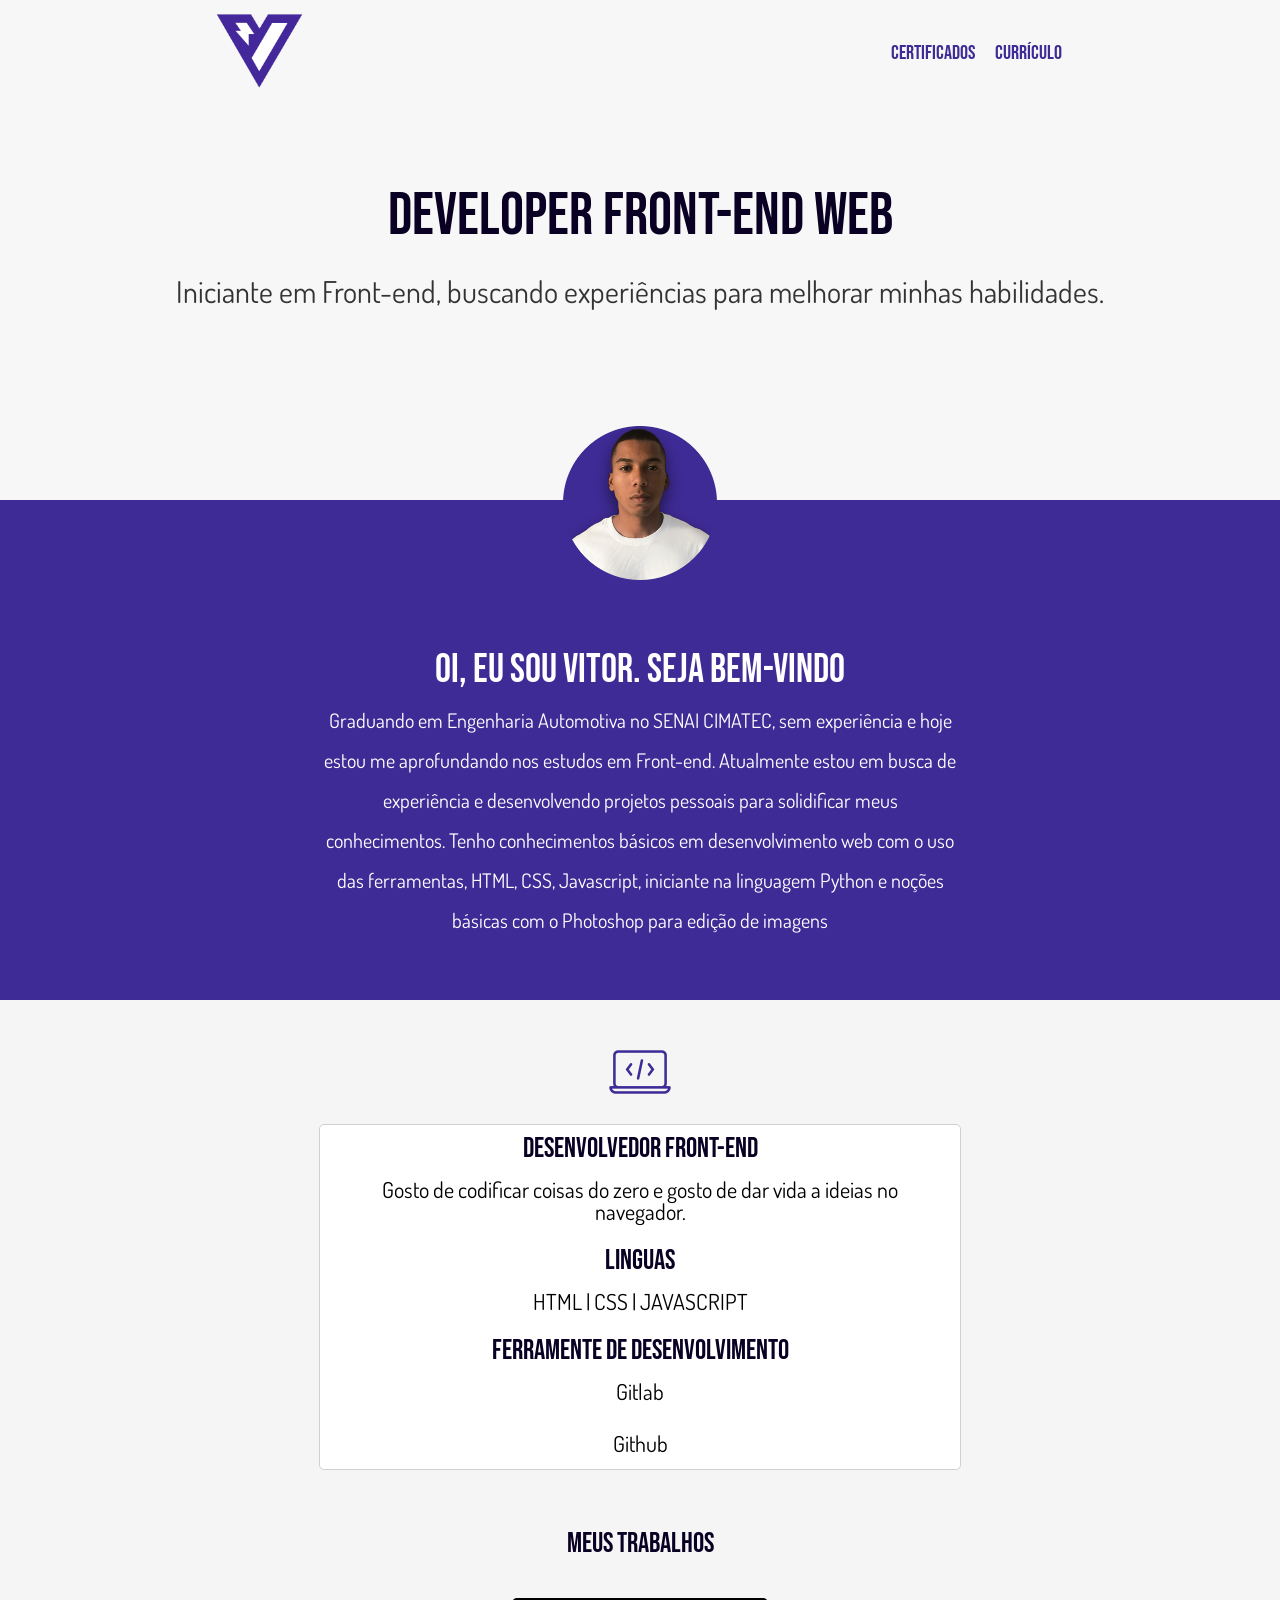
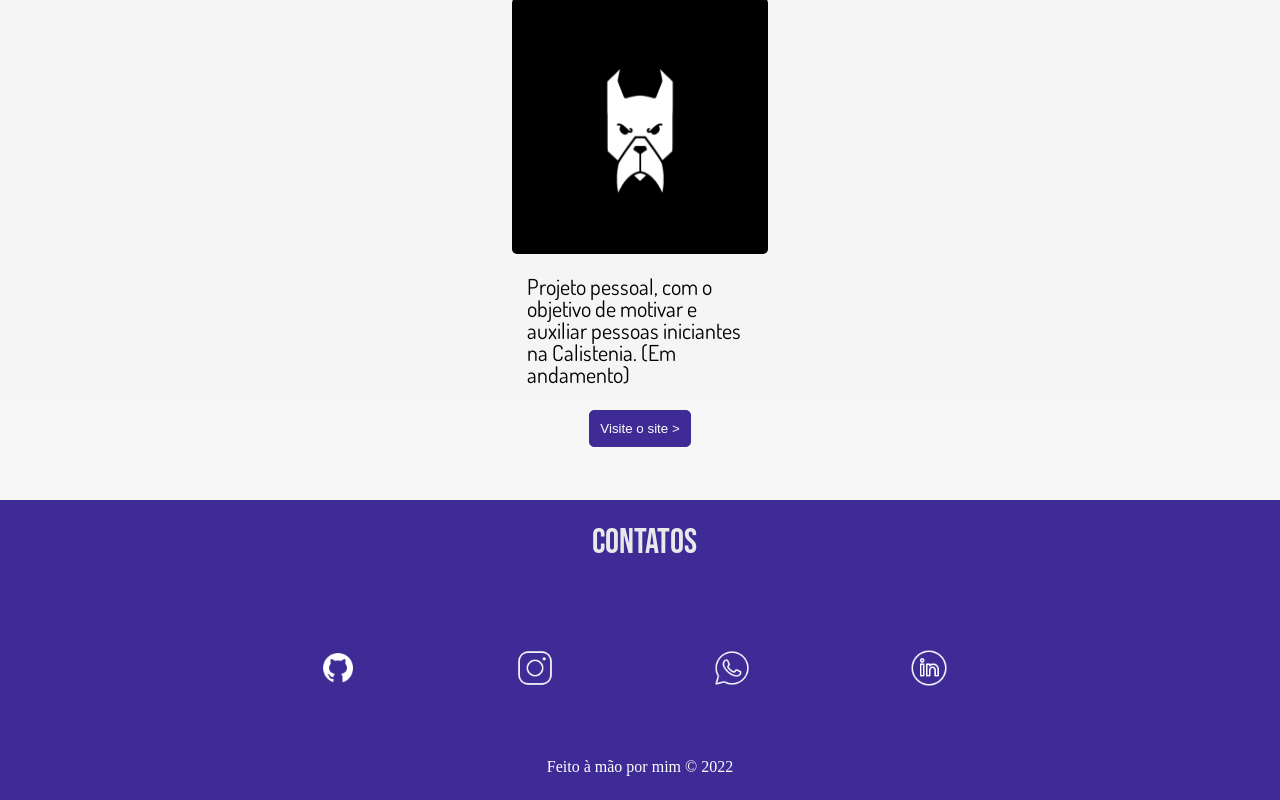
==== index.html @ d1827b07 "portfolio" ====
<!DOCTYPE html>
<html lang="en">
  <head>
    <link rel="preconnect" href="https://fonts.googleapis.com" />
    <link rel="preconnect" href="https://fonts.gstatic.com" crossorigin />
    <link
      href="https://fonts.googleapis.com/css2?family=Bebas+Neue&display=swap"
      rel="stylesheet"
    />
    <link rel="preconnect" href="https://fonts.googleapis.com" />
    <link rel="preconnect" href="https://fonts.gstatic.com" crossorigin />
    <link
      href="https://fonts.googleapis.com/css2?family=Source+Code+Pro:wght@600&display=swap"
      rel="stylesheet"
    />
    <link rel="preconnect" href="https://fonts.googleapis.com" />
    <link rel="preconnect" href="https://fonts.gstatic.com" crossorigin />
    <link
      href="https://fonts.googleapis.com/css2?family=Dosis:wght@300&display=swap"
      rel="stylesheet"
    />
    <link rel="preconnect" href="https://fonts.googleapis.com" />
    <link rel="preconnect" href="https://fonts.gstatic.com" crossorigin />
    <link
      href="https://fonts.googleapis.com/css2?family=Open+Sans:wght@800&display=swap"
      rel="stylesheet"
    />
    <link rel="preconnect" href="https://fonts.googleapis.com" />
    <link rel="preconnect" href="https://fonts.gstatic.com" crossorigin />
    <link
      href="https://fonts.googleapis.com/css2?family=Akshar&display=swap"
      rel="stylesheet"
    />
    <meta charset="UTF-8" />
    <meta http-equiv="X-UA-Compatible" content="IE=edge" />
    <meta name="viewport" content="width=device-width, initial-scale=1.0" />
    <link rel="icon" href="images/logo-vitoroficial.jpg" />
    <link rel="stylesheet" type="text/css" href="reset.css" />
    <link rel="stylesheet" type="text/css" href="style.css" />
    <link rel="stylesheet" media="max-width: 480px" href="style.css" />
    <title>Portfolio</title>
  </head>
  <body>
    <header>
      <section class="container0">
        <div class="menu">
          <div class="logo-oficialvitor">
            <img class="vitoroficial" src="images/logoficial.jpg" alt="" />
          </div>

          <ul class="items">
            <li class="item-margin">
              <a class="link-items" href="">CERTIFICADOS</a>
            </li>
            <li class="item-margin">
              <a
                class="link-items"
                href="download/curriculoVitor.pdf"
                download="Currículo Vitor 2022"
                >CURRÍCULO</a
              >
            </li>
          </ul>
        </div>

        <div class="intro">
          <p class="titulo-principal"><br />Developer Front-end Web</p>
          <p class="subtitulo-principal">
            <br />Iniciante em Front-end, buscando experiências para melhorar
            minhas habilidades.
          </p>
        </div>

        <div class="foto-perfil">
          <img class="vitor-perfil" src="images/profile-pic.png" alt="" />
        </div>
      </section>
    </header>

    <main>
      <section class="container1">
        <div class="sobre">
          <h1 class="titulo-sobre">Oi, eu sou Vitor. Seja bem-vindo</h1>
          <p class="texto-sobre">
            Graduando em Engenharia Automotiva no SENAI CIMATEC, sem experiência
            e hoje<br /><br />
            estou me aprofundando nos estudos em Front-end. Atualmente estou em
            busca de<br /><br />
            experiência e desenvolvendo projetos pessoais para solidificar
            meus<br /><br />
            conhecimentos. Tenho conhecimentos básicos em desenvolvimento web
            com o uso<br /><br />
            das ferramentas, HTML, CSS, Javascript, iniciante na linguagem
            Python e noções<br /><br />
            básicas com o Photoshop para edição de imagens
          </p>
        </div>
      </section>

      <section class="container2">
        <div class="box-icone-programacao">
          <img
            class="icon-programacao"
            src="images/icons8-codificação-laptop-64.png"
            alt=""
          />
        </div>

        <div class="box-info">
          <div class="box-info-texto">
            <h1 class="titulos">Desenvolvedor Front-end</h1>

            <p class="info-paragrafo">
              Gosto de codificar coisas do zero e gosto de dar vida a ideias no
              navegador.
            </p>

            <h1 class="titulos">Linguas</h1>
            <p class="info-paragrafo">HTML | CSS | JAVASCRIPT</p>

            <h1 class="titulos">Ferramente de desenvolvimento</h1>
            <p class="info-paragrafo">Gitlab</p>
            <p class="info-paragrafo">Github</p>
          </div>
        </div>
      </section>

      <section class="container3">
        <div class="titulo-trabalho">
          <h1 class="titulos">Meus trabalhos</h1>
        </div>

        <div class="brabos-box">
          <h1 class="titulos">
            <img class="fotobrabos" src="images/logo brabos1.jpg" alt="" />
          </h1>
          <p class="trabalho-paragrafo">
            Projeto pessoal, com o objetivo de motivar e auxiliar pessoas
            iniciantes na Calistenia. (Em andamento)
          </p>
          <a class="link-brabos" href=""
            ><input type="submit" class="botao-visit" value="Visite o site >"
          /></a>
        </div>
      </section>
    </main>

    <footer>
      <section class="container4">
        <div class="contato">
          <h1 class="texto-contato">CONTATOS</h1>
        </div>

        <div class="box-icons">
          <div class="box-icons1">
            <a href="https://github.com/vitor-cf"
              ><img src="images/icons8-github-48 (2).png" alt="" class="icone1"
            /></a>
          </div>
          <div class="box-icons1">
            <a href="https://www.instagram.com/_vitorcf/"
              ><img
                src="images/icons8-instagram-50 (1).png"
                alt=""
                class="icone1"
            /></a>
          </div>
          <div class="box-icons1">
            <a href="https://api.whatsapp.com/send?phone=5571991182502"
              ><img
                src="images/icons8-whatsapp-48 (1).png"
                alt=""
                class="icone1"
            /></a>
          </div>
          <div class="box-icons1">
            <a href="https://www.linkedin.com/in/-vitorferreira/"
              ><img src="images/icon-in.png" alt="" class="icone1"
            /></a>
          </div>
        </div>

        <div class="copyright">
          <p class="nocopy">Feito à mão por mim &copy; 2022</p>
        </div>
      </section>
    </footer>
  </body>
</html>
---- style.css ----
body {
  background-color: rgb(247, 247, 247);
}  
   
/* (MENU) LOGO | CERTIFICADOS | CURRÍCULO */


.container0 { 
  display: flex; 
  flex-direction: column; 
  align-items: center;
  width: 100%;
  height: 500px;
} 


.menu {
  width: 100%;
  display: flex;
  justify-content: space-around;  
  font-family: 'Bebas Neue', cursive; 
  font-weight: 300;
}   

/* Ajustes na logo Vitor */
.logo-oficialvitor{
  width: 20%;
}
   

.vitoroficial {
  width: 40%;
}
   
/* Fim dos ajustes */   
   

.items {
  display:flex; 
  align-items: center;
} 
  
    
  


.item-margin {
  margin: 10px;
  font-size: 20px; 
}  
  
  
.link-items {
  text-decoration: none;
  text-decoration-color: rgb(247, 247, 247);  
  color: #3f2b96; 
  
}  

.link-items:hover {  
  color: #1d1446;
  transition: 1000ms;
  text-decoration: underline;
  text-decoration-color: #3f2b96;
  text-underline-offset: 20px;
}
  
  
/* -----FIM DA SEÇÃO MENU----- */
  
  



   
  



 







/* TEXTO INICIAL | FOTO PERFIL | DESCRIÇÃO  */


  
  

.intro {
  text-align: center;
  height: 100px;
  color: rgb(242, 242, 242); 
  font-size: 50px; 
  margin-top: 20px;  
  
} 
   
  
.titulo-principal {
  font-size: 60px;
  color: rgb(10, 0, 36); 
  font-family: 'Bebas Neue', cursive;
}  

.subtitulo-principal {
  font-size: 30px; 
  color: rgb(51, 51, 51); 
  font-family: 'Dosis', sans-serif;
} 

.foto-perfil {
  width: 60%;
  display: flex;
  margin: 200px;
  justify-content: center; 
}
  
.vitor-perfil {  
  width: 20%;   
}  
  

  
/* -------------FIM--------- */ 
  
  
    
/* RESUMO SOBRE VITOR */

.container1 {
  display: flex; 
  max-width: 100%; 
  background-color: #3f2b96;
  justify-content: center;  
  align-items: center;
  height: 500px; 
  
} 

.sobre {
  height: 200px; 
  width: 50%;
}
   

.titulo-sobre {
  color: white;
  font-size: 40px; 
  margin-bottom: 20px; 
  text-align: center; 
  font-family: 'Bebas Neue', cursive;
} 

.texto-sobre {
  font-size: 20px;
  color: white;
  text-align: center; 
  font-family: 'Dosis', sans-serif;
} 

/*---------------- FIM ----------------- */



/* CONHECIMETOS (DESENVOLVEDOR FRONT-END */


.container2 {
  display: flex; 
  max-width: 100%; 
  background-color: #f5f5f5; 
  flex-direction: column;
  height: 500px;
  
} 

/* ALINHANDO ICONE PROGRAMAÇÃO */
.box-icone-programacao {
  margin-top: 20px; 
  display: flex; 
  justify-content: center;
} 

/* -------------------------- */ 

/* BOX QUE ENGLOBA OS TEXTOS ABAIXO DO ICONE */

.icon-programacao {
  margin-top: 20px; 
  margin-bottom: 20px;
  width: 5%;
} 

.titulos {
  font-size: 40px;
  font-family: 'Bebas Neue', cursive; 
  color: rgb(10, 0, 36);
}  

.box-info {
  display: flex; 
  justify-content: center;
}


.box-info-texto {
  display: flex; 
  background-color: rgb(255, 255, 255);
  flex-direction: column;
  justify-content: flex-start; 
  width: 50%; 
  border: 1px solid #d0d0d0; 
  border-radius: 5px;
  
} 
  
   

.titulos { 
  
  font-size: 28px;
  text-align: center;
  margin-top: 10px;
  font-family: 'Bebas Neue', cursive; 
} 

.info-paragrafo { 
  font-size: 22px;
  margin: 15px;
  text-align: center;  
  font-family: 'Dosis', sans-serif;
}   
  

/* --------FIM------------- */ 


/* BOX MEUS TRABALHOS */

.container3 {
  display: flex; 
  max-width: 100%; 
  background-color: #f5f5f5; 
  flex-direction: column; 
  align-items: center;
  height: 500px;
    
} 

.trabalho-paragrafo { 
  font-size: 22px;
  margin: 15px;
  text-align: left; 
  font-family: 'Dosis', sans-serif;
} 

  
  

.titulo-trabalho { 
  display: flex;
  justify-content: center;
  margin-top: 20px;
  color: black;
  
 
} 
  
.brabos-box {  
  flex-direction: column;
  display: flex;  
  justify-content: center; 
  align-items: center;
  margin: 30px;
  width: 20%; 
}
  
.fotobrabos { 
  width: 100%; 
  border-radius: 5px; 
}  
  
.botao-visit  { 
  padding: 10px;
  width: 100%;
  background-color: #3f2b96;
  margin-top: 10px; 
  margin-bottom: 10px;
  color: white; 
  border: 1px solid #3f2b96; 
  border-radius: 5px;
} 

.botao-visit:hover {
  background-color: white; 
  color:#3f2b96 ; 
  cursor: pointer;
}
  
/* ----------FIM----------------- */
  
/* RODAPÉ */

.container4 { 
  margin-top: 100px;
  width: 100%;
  display: flex;  
  flex-direction: column;
  justify-content: space-around; 
  align-items: center;
  background-color: #3f2b96;
  height: 300px;
}  

.contato {  
  margin-left: 9px;
  display: flex;  
  justify-content: center;
  align-items: center;
  width: 20%;
  
} 

.texto-contato {
  margin-bottom: 20px;
  font-size: 35px; 
  font-family: 'Bebas Neue', cursive;
  color: rgb(233, 233, 233);
}
  

.box-icons {
  margin-top: 20px;
  display: flex; 
  align-items: center;
  justify-content: space-between;
  width: 50%; 
}
  
.icone1 {
  width: 75%;
}
   
  
.copyright {
  display: flex; 
  margin-top: 20px;
  justify-content: center;
} 

.nocopy {
  color: white;
} 

/* ------ FIM ------- */ 
  
/* AJUSTE PARA MOBILE */

@media screen and (max-width:480px) {
  
  /* cabeçalho */
  .menu { 
    width: 100%;
    display: flex;
    flex-direction: column;
    align-items: center;
  } 
   
  .logo-oficialvitor {
    display: flex;
    justify-content: center; 
    width: 50%;
  } 

  .items { 
    width: 100%;
  }
    
    
    
  
  .item-margin {
    margin:  20px auto; 
    
  }   


 
  /* -------- FIM --------- */ 

  /* AJUSTE FOTO PERFIL */ 

  br {
    display: none;
  }
  
  .intro { 
    margin-top: 100px;
    display: flex;
    flex-direction: column;  
    justify-content: space-evenly; 
    align-items: center; 
    height: 1px;

  } 

  .titulo-principal{
    font-size:40px
  }
  
  .foto-perfil { 
    display: flex; 
    width: 60%;
  } 
    
    

  .vitor-perfil {
    width: 80%;
  }

  /* --------- FIM -----------  */

  /* RESUMO SOBRE MIM */

  .container1 {
    height: 1000px;
  } 

  .sobre {
    display: flex; 
    flex-direction: column;
    justify-content: center; 
    width: 50%; 
  }  

  /* ------- FIM -------------- */


  /* icone programação */
  .icon-programacao {
    width: 10%;
  } 
/* ---- FIM ------------- */

  .box-info-texto {
    width: 80%;
  }




.container3 { 
  margin-top: 100px;
} 

.brabos-box {
  width: 50%;
}
    
    




}
---- style.css ----
body {
  background-color: rgb(247, 247, 247);
}  
   
/* (MENU) LOGO | CERTIFICADOS | CURRÍCULO */


.container0 { 
  display: flex; 
  flex-direction: column; 
  align-items: center;
  width: 100%;
  height: 500px;
} 


.menu {
  width: 100%;
  display: flex;
  justify-content: space-around;  
  font-family: 'Bebas Neue', cursive; 
  font-weight: 300;
}   

/* Ajustes na logo Vitor */
.logo-oficialvitor{
  width: 20%;
}
   

.vitoroficial {
  width: 40%;
}
   
/* Fim dos ajustes */   
   

.items {
  display:flex; 
  align-items: center;
} 
  
    
  


.item-margin {
  margin: 10px;
  font-size: 20px; 
}  
  
  
.link-items {
  text-decoration: none;
  text-decoration-color: rgb(247, 247, 247);  
  color: #3f2b96; 
  
}  

.link-items:hover {  
  color: #1d1446;
  transition: 1000ms;
  text-decoration: underline;
  text-decoration-color: #3f2b96;
  text-underline-offset: 20px;
}
  
  
/* -----FIM DA SEÇÃO MENU----- */
  
  



   
  



 







/* TEXTO INICIAL | FOTO PERFIL | DESCRIÇÃO  */


  
  

.intro {
  text-align: center;
  height: 100px;
  color: rgb(242, 242, 242); 
  font-size: 50px; 
  margin-top: 20px;  
  
} 
   
  
.titulo-principal {
  font-size: 60px;
  color: rgb(10, 0, 36); 
  font-family: 'Bebas Neue', cursive;
}  

.subtitulo-principal {
  font-size: 30px; 
  color: rgb(51, 51, 51); 
  font-family: 'Dosis', sans-serif;
} 

.foto-perfil {
  width: 60%;
  display: flex;
  margin: 200px;
  justify-content: center; 
}
  
.vitor-perfil {  
  width: 20%;   
}  
  

  
/* -------------FIM--------- */ 
  
  
    
/* RESUMO SOBRE VITOR */

.container1 {
  display: flex; 
  max-width: 100%; 
  background-color: #3f2b96;
  justify-content: center;  
  align-items: center;
  height: 500px; 
  
} 

.sobre {
  height: 200px; 
  width: 50%;
}
   

.titulo-sobre {
  color: white;
  font-size: 40px; 
  margin-bottom: 20px; 
  text-align: center; 
  font-family: 'Bebas Neue', cursive;
} 

.texto-sobre {
  font-size: 20px;
  color: white;
  text-align: center; 
  font-family: 'Dosis', sans-serif;
} 

/*---------------- FIM ----------------- */



/* CONHECIMETOS (DESENVOLVEDOR FRONT-END */


.container2 {
  display: flex; 
  max-width: 100%; 
  background-color: #f5f5f5; 
  flex-direction: column;
  height: 500px;
  
} 

/* ALINHANDO ICONE PROGRAMAÇÃO */
.box-icone-programacao {
  margin-top: 20px; 
  display: flex; 
  justify-content: center;
} 

/* -------------------------- */ 

/* BOX QUE ENGLOBA OS TEXTOS ABAIXO DO ICONE */

.icon-programacao {
  margin-top: 20px; 
  margin-bottom: 20px;
  width: 5%;
} 

.titulos {
  font-size: 40px;
  font-family: 'Bebas Neue', cursive; 
  color: rgb(10, 0, 36);
}  

.box-info {
  display: flex; 
  justify-content: center;
}


.box-info-texto {
  display: flex; 
  background-color: rgb(255, 255, 255);
  flex-direction: column;
  justify-content: flex-start; 
  width: 50%; 
  border: 1px solid #d0d0d0; 
  border-radius: 5px;
  
} 
  
   

.titulos { 
  
  font-size: 28px;
  text-align: center;
  margin-top: 10px;
  font-family: 'Bebas Neue', cursive; 
} 

.info-paragrafo { 
  font-size: 22px;
  margin: 15px;
  text-align: center;  
  font-family: 'Dosis', sans-serif;
}   
  

/* --------FIM------------- */ 


/* BOX MEUS TRABALHOS */

.container3 {
  display: flex; 
  max-width: 100%; 
  background-color: #f5f5f5; 
  flex-direction: column; 
  align-items: center;
  height: 500px;
    
} 

.trabalho-paragrafo { 
  font-size: 22px;
  margin: 15px;
  text-align: left; 
  font-family: 'Dosis', sans-serif;
} 

  
  

.titulo-trabalho { 
  display: flex;
  justify-content: center;
  margin-top: 20px;
  color: black;
  
 
} 
  
.brabos-box {  
  flex-direction: column;
  display: flex;  
  justify-content: center; 
  align-items: center;
  margin: 30px;
  width: 20%; 
}
  
.fotobrabos { 
  width: 100%; 
  border-radius: 5px; 
}  
  
.botao-visit  { 
  padding: 10px;
  width: 100%;
  background-color: #3f2b96;
  margin-top: 10px; 
  margin-bottom: 10px;
  color: white; 
  border: 1px solid #3f2b96; 
  border-radius: 5px;
} 

.botao-visit:hover {
  background-color: white; 
  color:#3f2b96 ; 
  cursor: pointer;
}
  
/* ----------FIM----------------- */
  
/* RODAPÉ */

.container4 { 
  margin-top: 100px;
  width: 100%;
  display: flex;  
  flex-direction: column;
  justify-content: space-around; 
  align-items: center;
  background-color: #3f2b96;
  height: 300px;
}  

.contato {  
  margin-left: 9px;
  display: flex;  
  justify-content: center;
  align-items: center;
  width: 20%;
  
} 

.texto-contato {
  margin-bottom: 20px;
  font-size: 35px; 
  font-family: 'Bebas Neue', cursive;
  color: rgb(233, 233, 233);
}
  

.box-icons {
  margin-top: 20px;
  display: flex; 
  align-items: center;
  justify-content: space-between;
  width: 50%; 
}
  
.icone1 {
  width: 75%;
}
   
  
.copyright {
  display: flex; 
  margin-top: 20px;
  justify-content: center;
} 

.nocopy {
  color: white;
} 

/* ------ FIM ------- */ 
  
/* AJUSTE PARA MOBILE */

@media screen and (max-width:480px) {
  
  /* cabeçalho */
  .menu { 
    width: 100%;
    display: flex;
    flex-direction: column;
    align-items: center;
  } 
   
  .logo-oficialvitor {
    display: flex;
    justify-content: center; 
    width: 50%;
  } 

  .items { 
    width: 100%;
  }
    
    
    
  
  .item-margin {
    margin:  20px auto; 
    
  }   


 
  /* -------- FIM --------- */ 

  /* AJUSTE FOTO PERFIL */ 

  br {
    display: none;
  }
  
  .intro { 
    margin-top: 100px;
    display: flex;
    flex-direction: column;  
    justify-content: space-evenly; 
    align-items: center; 
    height: 1px;

  } 

  .titulo-principal{
    font-size:40px
  }
  
  .foto-perfil { 
    display: flex; 
    width: 60%;
  } 
    
    

  .vitor-perfil {
    width: 80%;
  }

  /* --------- FIM -----------  */

  /* RESUMO SOBRE MIM */

  .container1 {
    height: 1000px;
  } 

  .sobre {
    display: flex; 
    flex-direction: column;
    justify-content: center; 
    width: 50%; 
  }  

  /* ------- FIM -------------- */


  /* icone programação */
  .icon-programacao {
    width: 10%;
  } 
/* ---- FIM ------------- */

  .box-info-texto {
    width: 80%;
  }




.container3 { 
  margin-top: 100px;
} 

.brabos-box {
  width: 50%;
}
    
    




}
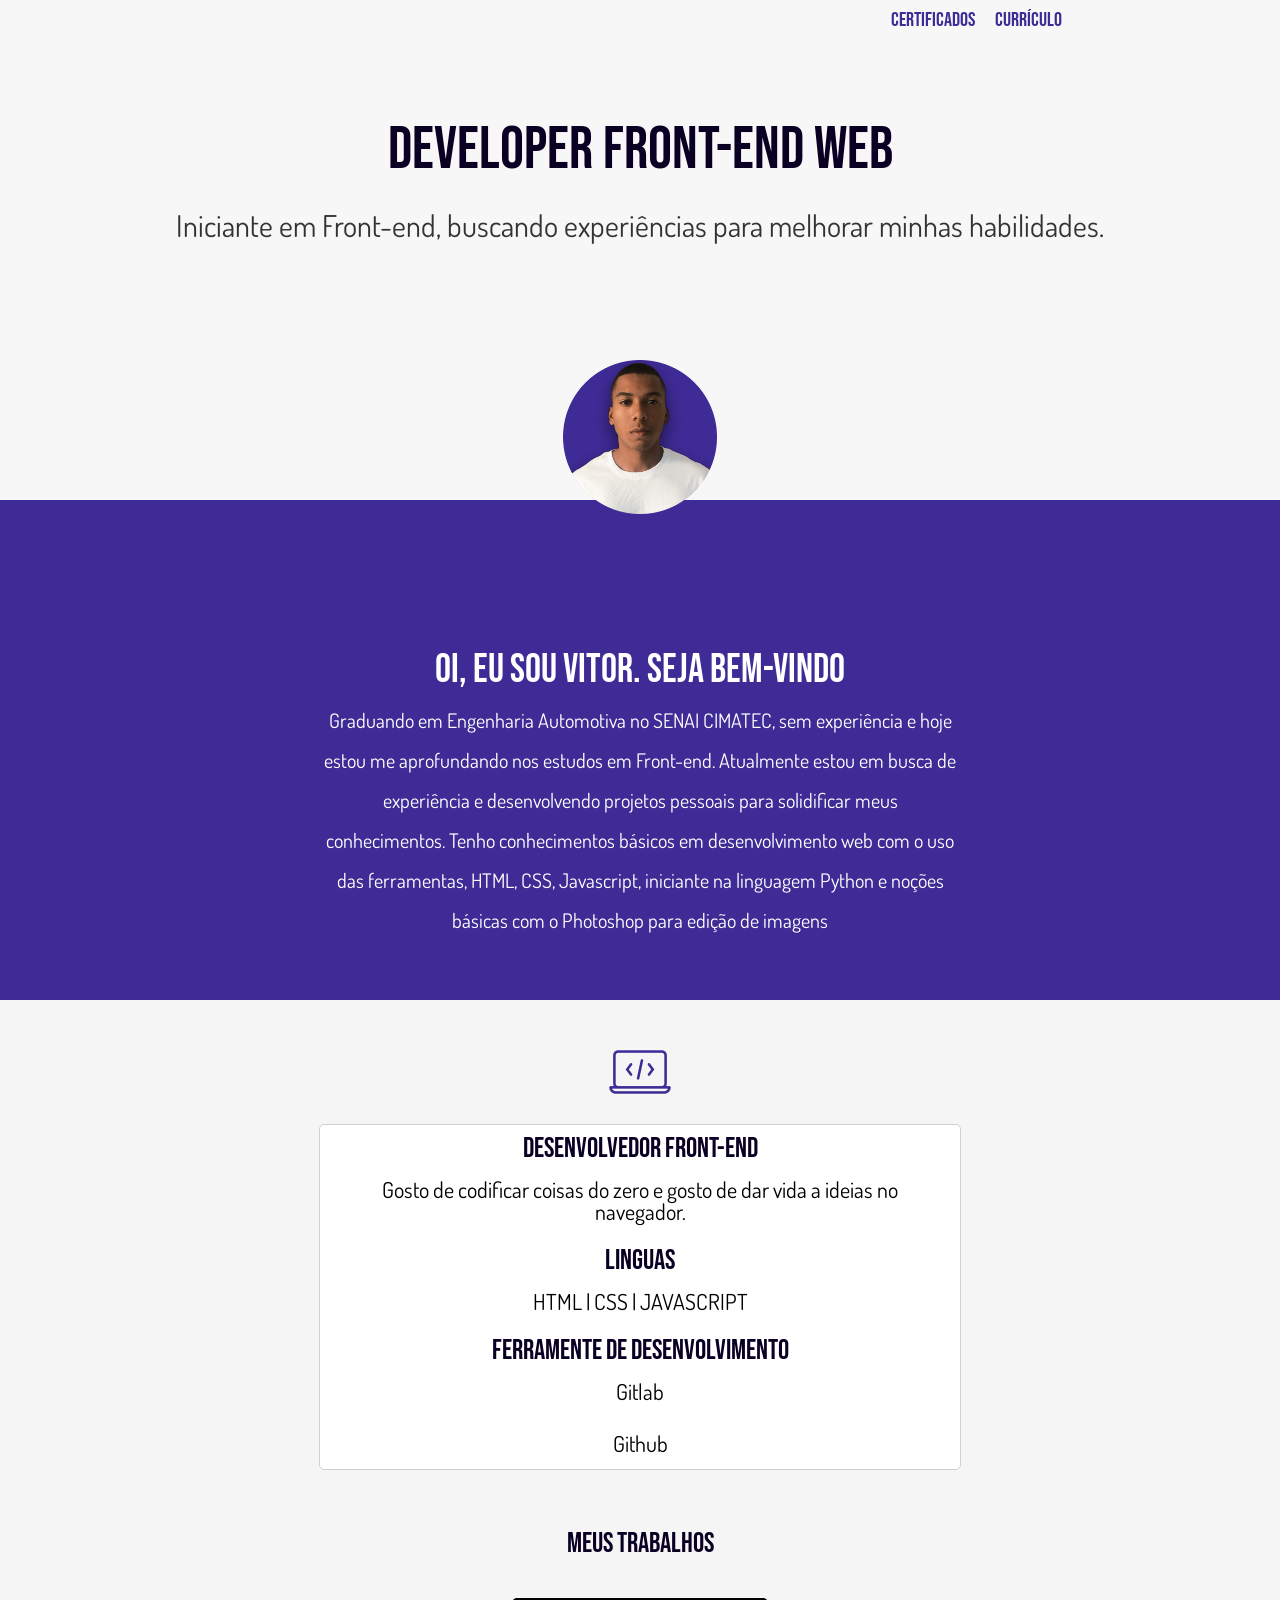
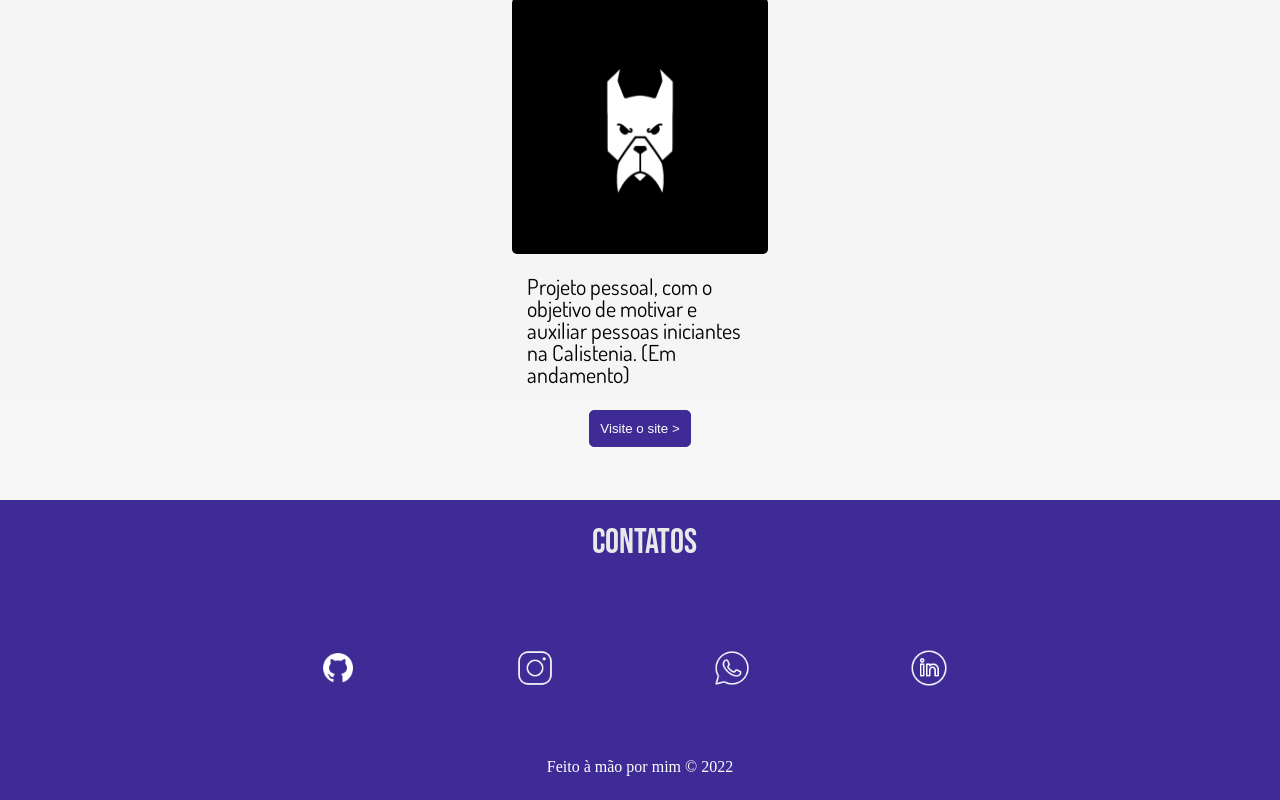
==== commit 9445b18b: "portofoliomodificado" ====
--- a/index.html
+++ b/index.html
@@ -34,7 +34,7 @@
     <meta charset="UTF-8" />
     <meta http-equiv="X-UA-Compatible" content="IE=edge" />
     <meta name="viewport" content="width=device-width, initial-scale=1.0" />
-    <link rel="icon" href="images/logo-vitoroficial.jpg" />
+    <link rel="icon" href="" />
     <link rel="stylesheet" type="text/css" href="reset.css" />
     <link rel="stylesheet" type="text/css" href="style.css" />
     <link rel="stylesheet" media="max-width: 480px" href="style.css" />
@@ -45,7 +45,7 @@
       <section class="container0">
         <div class="menu">
           <div class="logo-oficialvitor">
-            <img class="vitoroficial" src="images/logoficial.jpg" alt="" />
+            <img class="vitoroficial" src="" alt="" />
           </div>
 
           <ul class="items">
